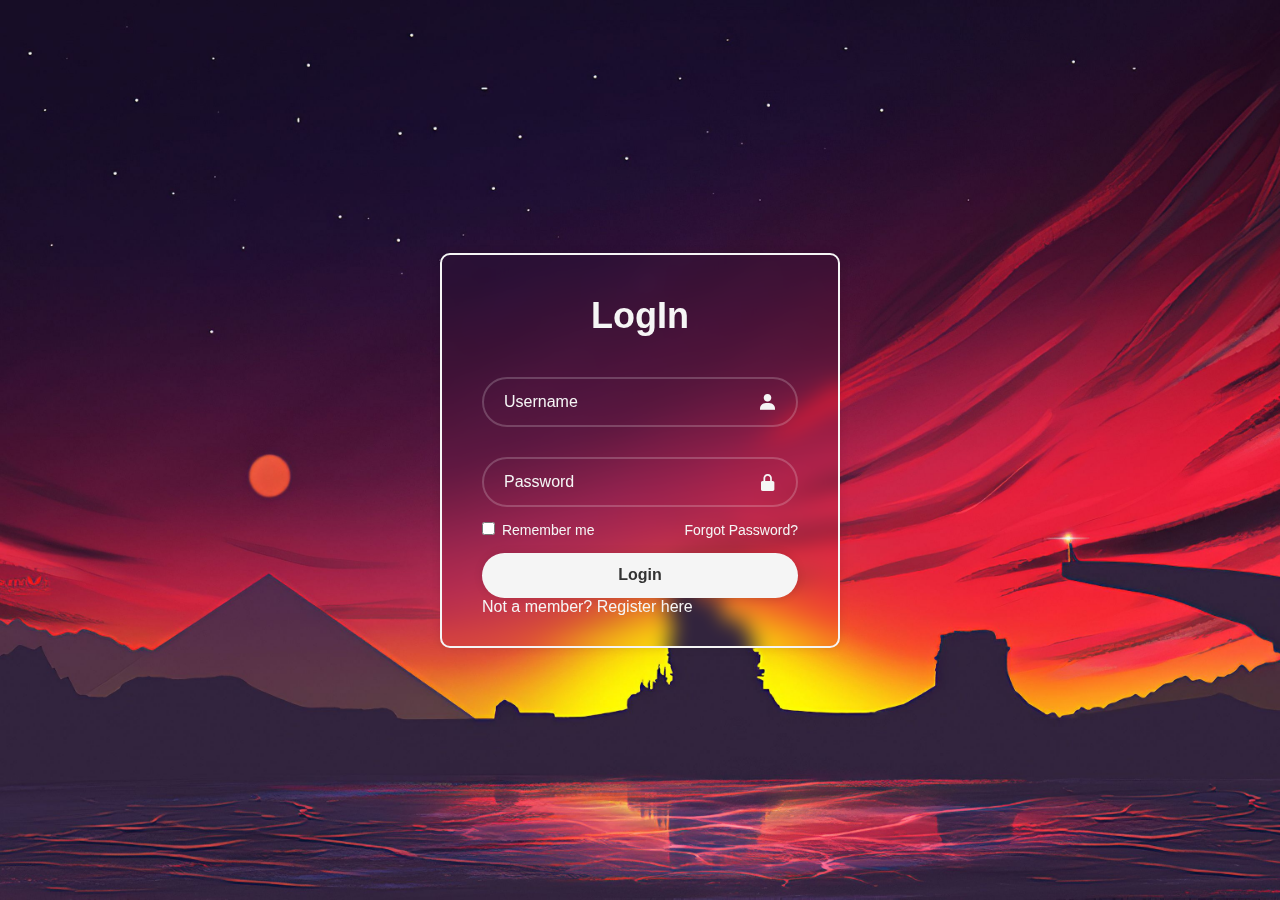
==== index.html @ 170dd669 "Initial commit" ====
<!DOCTYPE html>
<html lang="en">
<head>
    <meta charset="UTF-8">
    <meta name="viewport" content="width=device-width, initial-scale=1.0">
    <title>HiveTide</title>
    <link rel="stylesheet" href="style.css">
    <link href='https://unpkg.com/boxicons@2.1.4/css/boxicons.min.css' rel='stylesheet'> 
</head>
<body>
    
    <div class="wrapper">
        <form action="https://patpractica2.free.beeceptor.com" method="POST">
            <h1>LogIn</h1>
            <div class="input-box"> 
                <input type="text" placeholder="Username" required="">
                <i class='bx bxs-user'></i>
            </div>    
            <div class="input-box">
                <input type="password" placeholder="Password" required="">
                <i class='bx bxs-lock-alt'></i>
            </div>
            <div class="remember-forgot">
                <label>
                    <input type="checkbox"> Remember me
                </label>
                <a href="#">Forgot Password?</a>
            </div>
            <button type="submit" class="btn" formaction="pagina_destino.html">Login</button>
            <div class="register-link">
                <p>Not a member? <a href="signup.html">Register here</a></p>
            </div>
        </form>
    </div>
</body>
</html>
---- style.css ----
*{
    font-family: 'Poppins', sans-serif;
    margin: 0;
    padding: 0;
    box-sizing: border-box;
 }

 body{
    background-color: #f5f5f5;
    display: flex;
    justify-content: center;
    align-items: center;
    height: 100vh;
    background: url('4ed93a925416e114dd4f9657e9121c1b.jpg');
    background-size: cover;
    background-position: center;
 }

 .wrapper{
    width: 400px;
    background-color: transparent;
    border: 2px solid #f5f5f5;
    color:#f5f5f5;
    border-radius: 10px;
    padding: 30px 40px;
    backdrop-filter: blur(10px);
    box-shadow: 0 0 10px rgba(0,0,0,.1);
 }

 .wrapper h1{
    text-align: center;
    padding: 10px;
    font-size: 36px;
 }

 .wrapper .input-box{
    position:relative;
    width: 100%;
    height: 50px;
    
    margin: 30px 0;
     
 }

 .input-box input{
    width: 100%;
    height: 100%;
    background-color: transparent;
    border: none;
    outline: none;
    border: 2px solid rgba(255,255,255,.2);
    border-radius: 40px;
    font-size: 16px;
    color: #f5f5f5;
    padding: 20px 45px 20px 20px;


 }

 .input-box input::placeholder{
    color: #f5f5f5;
    
 }

 .input-box i {
    position: absolute;
    right:  20px;
    top: 50%;
    transform: translateY(-50%);
    font-size: 20px;
 }

.wrapper .remember-forgot{
    display: flex;
    justify-content: space-between;
    font-size: 14px;
    margin: -15px 0 15px;

}

.remember-forgot input{
    color:#f5f5f5;
    margin-right: 3px;

}

.remember-forgot a{
    color: #f5f5f5;
    text-decoration: none;
}

.remember-forgot a:hover{
    text-decoration: underline;
} 

.wrapper .btn{
    width: 100%;
    height: 45px;
    background-color: #f5f5f5;
    border: none;
    outline: none;
    border-radius: 40px;
    box-shadow: 0 0 10px rgba(0,0,0,.1);
    cursor: pointer;
    font-size: 16px;
    color: #333;
    font-weight: 600;
    

}

.wrapper register-link{
    text-align: center;
    margin: 20px 0 15px;
    font-size: 14.5px;
}

.register-link p a{
    color: #f5f5f5;
    text-decoration: none;
}

.register-link p a:hover{
    text-decoration: underline;
}
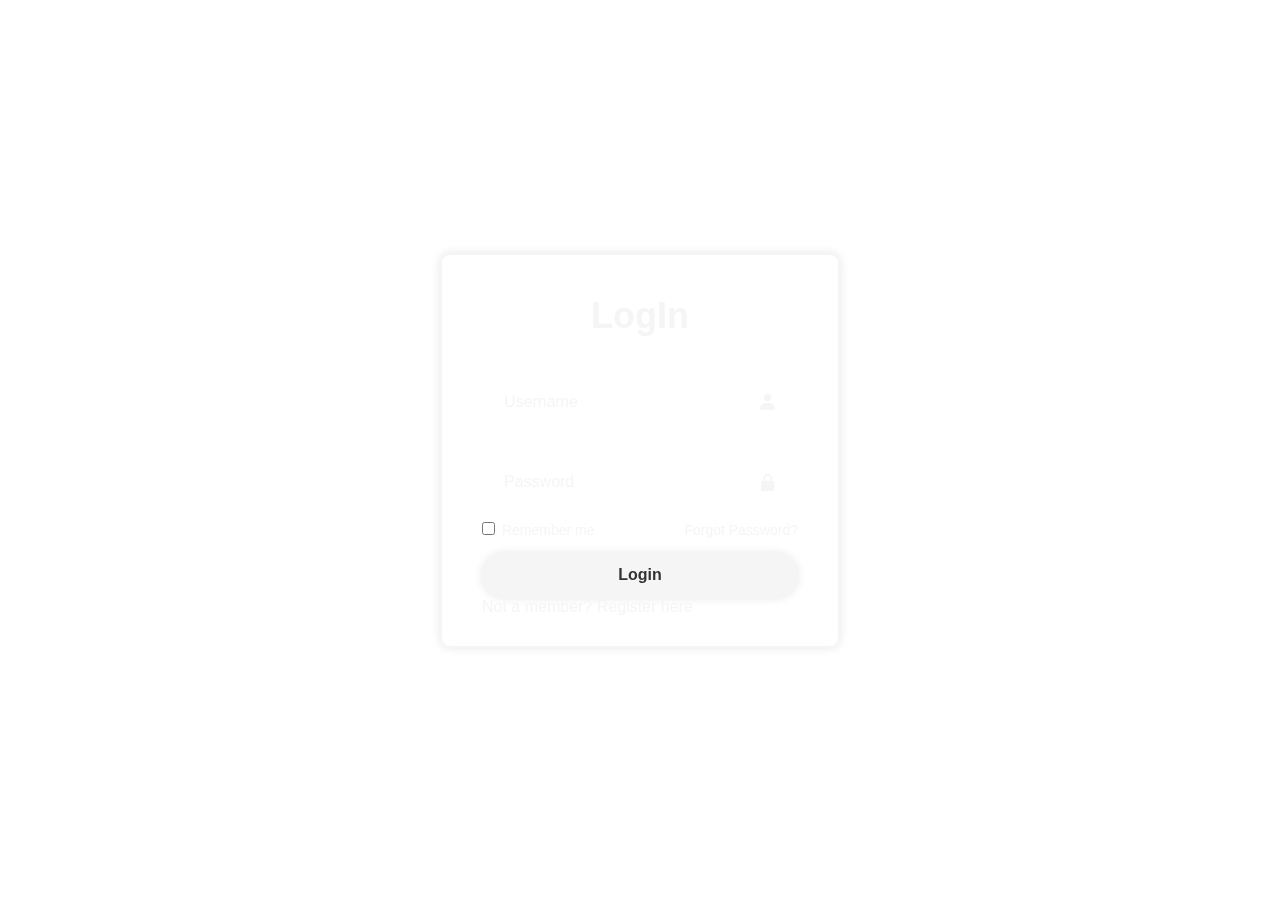
==== commit 433d8747: "Add features" ====
--- a/index.html
+++ b/index.html
@@ -10,27 +10,34 @@
 <body>
     
     <div class="wrapper">
-        <form action="https://patpractica2.free.beeceptor.com" method="POST">
+        <form id="loginForm" action="portal.html" method="GET" onsubmit="return redirectToPortal()">
             <h1>LogIn</h1>
             <div class="input-box"> 
-                <input type="text" placeholder="Username" required="">
+                <input type="text" name="username" placeholder="Username" required="">
                 <i class='bx bxs-user'></i>
             </div>    
             <div class="input-box">
-                <input type="password" placeholder="Password" required="">
+                <input type="password" name="password" placeholder="Password" required="">
                 <i class='bx bxs-lock-alt'></i>
             </div>
             <div class="remember-forgot">
                 <label>
-                    <input type="checkbox"> Remember me
+                    <input type="checkbox" name="remember"> Remember me
                 </label>
                 <a href="#">Forgot Password?</a>
             </div>
-            <button type="submit" class="btn" formaction="pagina_destino.html">Login</button>
+            <button type="submit" class="btn">Login</button>
             <div class="register-link">
-                <p>Not a member? <a href="signup.html">Register here</a></p>
+                <p>Not a member? <a href="">Register here</a></p>
             </div>
         </form>
     </div>
+
+    <script>
+        function redirectToPortal() {
+            window.location.href = 'portal.html';
+            return false; // Evita el envío del formulario
+        }
+    </script>
 </body>
 </html>--- a/style.css
+++ b/style.css
@@ -1,6 +1,4 @@
- 
-
- *{
+*{
     font-family: 'Poppins', sans-serif;
     margin: 0;
     padding: 0;
@@ -13,7 +11,7 @@
     justify-content: center;
     align-items: center;
     height: 100vh;
-    background: url('4ed93a925416e114dd4f9657e9121c1b.jpg');
+    background: url('back.jpg');
     background-size: cover;
     background-position: center;
  }
